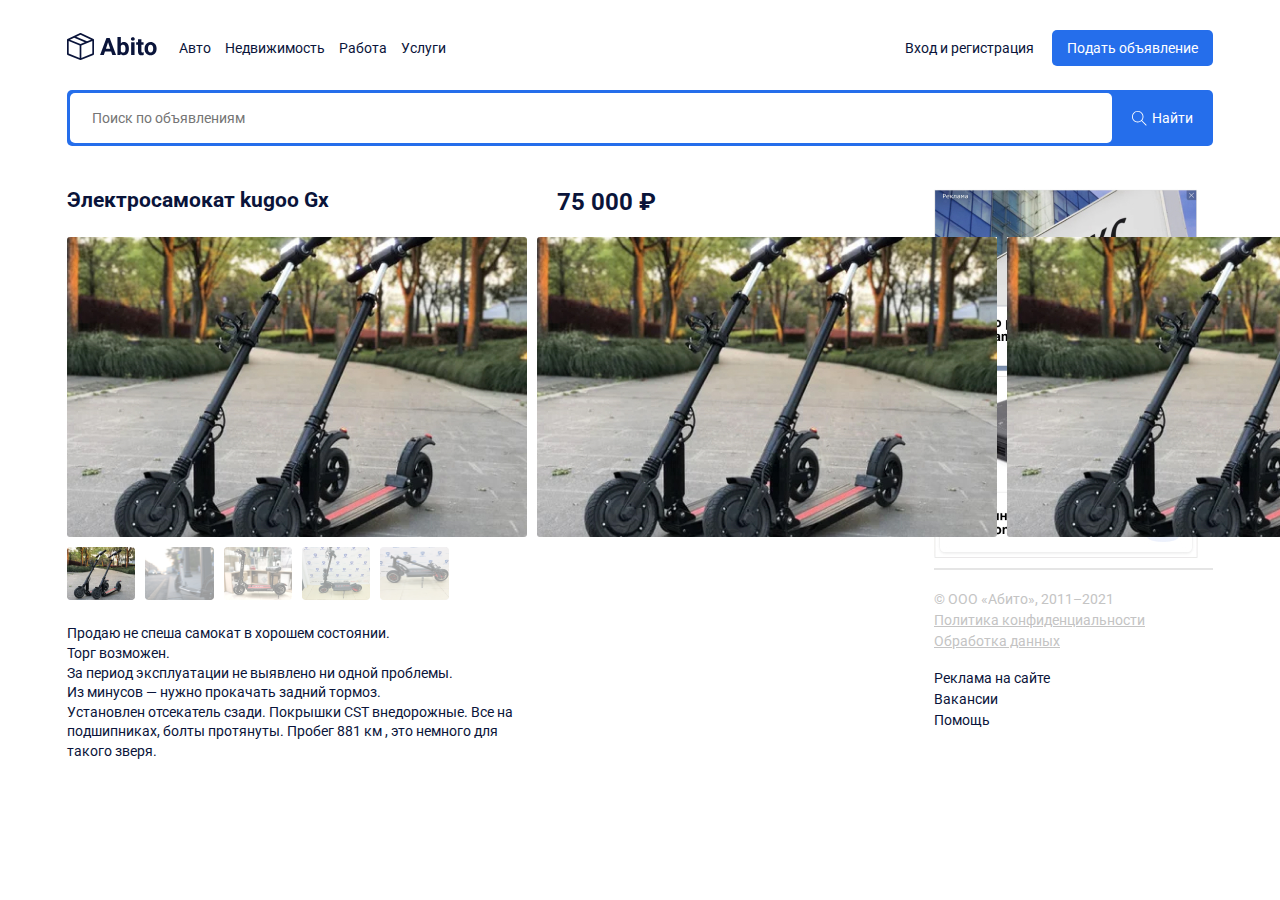
==== single.html @ 912ce223 "Верстка страницы объявления" ====
<!DOCTYPE html>
<html lang="en">
  <head>
    <meta charset="UTF-8" />
    <meta http-equiv="X-UA-Compatible" content="IE=edge" />
    <meta name="viewport" content="width=device-width, initial-scale=1.0" />
    <title>Страница объявления</title>
    <link rel="preconnect" href="https://fonts.googleapis.com" />
    <link rel="preconnect" href="https://fonts.gstatic.com" crossorigin />
    <link
      href="https://fonts.googleapis.com/css2?family=Roboto:wght@400;700&display=swap"
      rel="stylesheet"
    />
    <link rel="stylesheet" href="css/normalize.css" />
    <link
      rel="stylesheet"
      href="https://unpkg.com/swiper/swiper-bundle.min.css"
    />
    <link rel="stylesheet" href="css/style.css" />
    <script defer src="https://unpkg.com/swiper/swiper-bundle.min.js"></script>
    <script defer src="js/main.js"></script>
  </head>

  <body>
    <header class="header container">
      <div class="navbar">
        <a href="/Abito/index.html" class="logo">
          <img src="img/logo.svg" alt="logo Abito" class="logo-image" />
        </a>

        <nav class="navbar-menu">
          <ul class="menu">
            <li class="menu-item">
              <a href="#" class="menu-link">Авто</a>
            </li>
            <li class="menu-item">
              <a href="#" class="menu-link">Недвижимость</a>
            </li>
            <li class="menu-item">
              <a href="#" class="menu-link">Работа</a>
            </li>
            <li class="menu-item">
              <a href="#" class="menu-link">Услуги</a>
            </li>
          </ul>
        </nav>

        <div class="button-group">
          <a href="#" class="button button-link">Вход и регистрация</a>
          <a href="#" class="button button-primary">Подать объявление</a>
        </div>
        <!-- button-grop -->
      </div>
      <!-- navbar -->
      <div class="search-panel">
        <input
          type="search"
          class="search-input"
          placeholder="Поиск по объявлениям"
        />
        <button class="search-button">
          <svg
            class="search-item"
            width="15"
            height="15"
            viewBox="0 0 15 15"
            fill="none"
            xmlns="http://www.w3.org/2000/svg"
          >
            <g clip-path="url(#clip0)">
              <path
                d="M14.6506 14.0012L10.0862 9.43675C10.9465 8.43352 11.4706 7.13293 11.4706 5.71058C11.4706 2.54822 8.89765 -0.0247192 5.7353 -0.0247192C4.20353 -0.0247192 2.76265 0.571751 1.67824 1.6544C0.595589 2.73793 -0.000881376 4.17881 9.77541e-07 5.71058C9.77541e-07 8.87293 2.57294 11.4459 5.7353 11.4459C7.15765 11.4459 8.45912 10.9218 9.46235 10.0615L14.0268 14.6259L14.6506 14.0012ZM5.7353 10.5635C3.06 10.5635 0.882354 8.38675 0.882354 5.71058C0.881472 4.41352 1.38618 3.19499 2.30294 2.2791C3.21882 1.36234 4.43824 0.857634 5.7353 0.857634C8.41059 0.857634 10.5882 3.0344 10.5882 5.71058C10.5882 8.38587 8.41059 10.5635 5.7353 10.5635Z"
                fill="white"
              />
            </g>
            <defs>
              <clipPath id="clip0">
                <rect width="15" height="15" fill="white" />
              </clipPath>
            </defs>
          </svg>

          <span class="search-button-text">Найти</span>
        </button>
      </div>
    </header>

    <div class="page-content container">
      <main class="main main-single">
        <div class="content">
          <h2 class="page-title">Электросамокат kugoo Gx</h2>
          <!-- Слайдер с фотографиями -->
          <div
            style="
              --swiper-navigation-color: #fff;
              --swiper-pagination-color: #fff;
            "
            class="swiper-container mySwiper2"
          >
            <div class="swiper-wrapper">
              <div class="swiper-slide">
                <img src="img/slide-image-01.jpg" />
              </div>
              <div class="swiper-slide">
                <img src="img/slide-image-01.jpg" />
              </div>
              <div class="swiper-slide">
                <img src="img/slide-image-01.jpg" />
              </div>
              <div class="swiper-slide">
                <img src="img/slide-image-01.jpg" />
              </div>
              <div class="swiper-slide">
                <img src="img/slide-image-01.jpg" />
              </div>
            </div>
          </div>
          <div thumbsSlider="" class="swiper-container mySwiper">
            <div class="swiper-wrapper">
              <div class="swiper-slide">
                <img src="img/slide-image-1.jpg" />
              </div>
              <div class="swiper-slide">
                <img src="img/slide-image-2.jpg" />
              </div>
              <div class="swiper-slide">
                <img src="img/slide-image-3.jpg" />
              </div>
              <div class="swiper-slide">
                <img src="img/slide-image-4.jpg" />
              </div>
              <div class="swiper-slide">
                <img src="img/slide-image-5.jpg" />
              </div>
            </div>
          </div>
          <!-- Слайдер с фотографиями -->

          <div class="content-text">
            <p>
              Продаю не спеша самокат в хорошем состоянии.<br />
              Торг возможен.<br />
              За период эксплуатации не выявлено ни одной проблемы. <br />Из
              минусов — нужно прокачать задний тормоз. <br />Установлен
              отсекатель сзади. Покрышки CST внедорожные. Все на подшипниках,
              болты протянуты. Пробег 881 км , это немного для такого зверя.
            </p>
          </div>
        </div>
        <!-- /.content -->
        <div class="author">
          <strong class="single-price">75 000 ₽</strong>
          <div class="author-wrapper">
            <div class="author-info">
              <span class="author-name"> Михаил Воробьев </span>
              <div class="rating">
                <svg
                  width="10"
                  height="10"
                  viewBox="0 0 10 10"
                  fill="none"
                  xmlns="http://www.w3.org/2000/svg"
                >
                  <path
                    d="M9.97393 3.83595C9.90847 3.63346 9.72887 3.48965 9.51639 3.4705L6.63011 3.20842L5.4888 0.537072C5.40465 0.341297 5.21299 0.214569 5.00005 0.214569C4.78711 0.214569 4.59545 0.341297 4.5113 0.53753L3.36999 3.20842L0.483257 3.4705C0.271154 3.4901 0.0920116 3.63346 0.0261682 3.83595C-0.0396751 4.03844 0.0211327 4.26054 0.181583 4.40054L2.36326 6.31389L1.71994 9.14775C1.67286 9.35612 1.75374 9.5715 1.92662 9.69647C2.01955 9.76361 2.12827 9.79779 2.23791 9.79779C2.33244 9.79779 2.42621 9.77231 2.51036 9.72195L5.00005 8.23396L7.48882 9.72195C7.67094 9.83152 7.90052 9.82152 8.07302 9.69647C8.24598 9.57112 8.32678 9.35566 8.27971 9.14775L7.63638 6.31389L9.81806 4.40093C9.97851 4.26054 10.0398 4.03882 9.97393 3.83595Z"
                    fill="#FFC107"
                  />
                </svg>
                <svg
                  width="10"
                  height="10"
                  viewBox="0 0 10 10"
                  fill="none"
                  xmlns="http://www.w3.org/2000/svg"
                >
                  <path
                    d="M9.97393 3.83595C9.90847 3.63346 9.72887 3.48965 9.51639 3.4705L6.63011 3.20842L5.4888 0.537072C5.40465 0.341297 5.21299 0.214569 5.00005 0.214569C4.78711 0.214569 4.59545 0.341297 4.5113 0.53753L3.36999 3.20842L0.483257 3.4705C0.271154 3.4901 0.0920116 3.63346 0.0261682 3.83595C-0.0396751 4.03844 0.0211327 4.26054 0.181583 4.40054L2.36326 6.31389L1.71994 9.14775C1.67286 9.35612 1.75374 9.5715 1.92662 9.69647C2.01955 9.76361 2.12827 9.79779 2.23791 9.79779C2.33244 9.79779 2.42621 9.77231 2.51036 9.72195L5.00005 8.23396L7.48882 9.72195C7.67094 9.83152 7.90052 9.82152 8.07302 9.69647C8.24598 9.57112 8.32678 9.35566 8.27971 9.14775L7.63638 6.31389L9.81806 4.40093C9.97851 4.26054 10.0398 4.03882 9.97393 3.83595Z"
                    fill="#FFC107"
                  />
                </svg>
                <svg
                  width="10"
                  height="10"
                  viewBox="0 0 10 10"
                  fill="none"
                  xmlns="http://www.w3.org/2000/svg"
                >
                  <path
                    d="M9.97393 3.83595C9.90847 3.63346 9.72887 3.48965 9.51639 3.4705L6.63011 3.20842L5.4888 0.537072C5.40465 0.341297 5.21299 0.214569 5.00005 0.214569C4.78711 0.214569 4.59545 0.341297 4.5113 0.53753L3.36999 3.20842L0.483257 3.4705C0.271154 3.4901 0.0920116 3.63346 0.0261682 3.83595C-0.0396751 4.03844 0.0211327 4.26054 0.181583 4.40054L2.36326 6.31389L1.71994 9.14775C1.67286 9.35612 1.75374 9.5715 1.92662 9.69647C2.01955 9.76361 2.12827 9.79779 2.23791 9.79779C2.33244 9.79779 2.42621 9.77231 2.51036 9.72195L5.00005 8.23396L7.48882 9.72195C7.67094 9.83152 7.90052 9.82152 8.07302 9.69647C8.24598 9.57112 8.32678 9.35566 8.27971 9.14775L7.63638 6.31389L9.81806 4.40093C9.97851 4.26054 10.0398 4.03882 9.97393 3.83595Z"
                    fill="#FFC107"
                  />
                </svg>
                <svg
                  width="10"
                  height="10"
                  viewBox="0 0 10 10"
                  fill="none"
                  xmlns="http://www.w3.org/2000/svg"
                >
                  <path
                    d="M9.97393 3.83595C9.90847 3.63346 9.72887 3.48965 9.51639 3.4705L6.63011 3.20842L5.4888 0.537072C5.40465 0.341297 5.21299 0.214569 5.00005 0.214569C4.78711 0.214569 4.59545 0.341297 4.5113 0.53753L3.36999 3.20842L0.483257 3.4705C0.271154 3.4901 0.0920116 3.63346 0.0261682 3.83595C-0.0396751 4.03844 0.0211327 4.26054 0.181583 4.40054L2.36326 6.31389L1.71994 9.14775C1.67286 9.35612 1.75374 9.5715 1.92662 9.69647C2.01955 9.76361 2.12827 9.79779 2.23791 9.79779C2.33244 9.79779 2.42621 9.77231 2.51036 9.72195L5.00005 8.23396L7.48882 9.72195C7.67094 9.83152 7.90052 9.82152 8.07302 9.69647C8.24598 9.57112 8.32678 9.35566 8.27971 9.14775L7.63638 6.31389L9.81806 4.40093C9.97851 4.26054 10.0398 4.03882 9.97393 3.83595Z"
                    fill="#FFC107"
                  />
                </svg>
                <svg
                  width="10"
                  height="10"
                  viewBox="0 0 10 10"
                  fill="none"
                  xmlns="http://www.w3.org/2000/svg"
                >
                  <path
                    d="M9.97393 3.83595C9.90847 3.63346 9.72887 3.48965 9.51639 3.4705L6.63011 3.20842L5.4888 0.537072C5.40465 0.341297 5.21299 0.214569 5.00005 0.214569C4.78711 0.214569 4.59545 0.341297 4.5113 0.53753L3.36999 3.20842L0.483257 3.4705C0.271154 3.4901 0.0920116 3.63346 0.0261682 3.83595C-0.0396751 4.03844 0.0211327 4.26054 0.181583 4.40054L2.36326 6.31389L1.71994 9.14775C1.67286 9.35612 1.75374 9.5715 1.92662 9.69647C2.01955 9.76361 2.12827 9.79779 2.23791 9.79779C2.33244 9.79779 2.42621 9.77231 2.51036 9.72195L5.00005 8.23396L7.48882 9.72195C7.67094 9.83152 7.90052 9.82152 8.07302 9.69647C8.24598 9.57112 8.32678 9.35566 8.27971 9.14775L7.63638 6.31389L9.81806 4.40093C9.97851 4.26054 10.0398 4.03882 9.97393 3.83595Z"
                    fill="#FFC107"
                  />
                </svg>

                <span class="rating-counter">5 отзывов</span>
              </div>
              <span class="author-status"> Частное лицо </span>
            </div>
            <!-- /.author-info -->
            <img src="img/avatar.jpg" alt="avatar" class="author-avatar" />
          </div>
          <!-- /.author-wrapper -->

          <div class="button-group">
            <button class="button button-block button-primary">
              Показать телефон
            </button>
            <button class="button button-block button-success">
              Написать сообщение
            </button>
          </div>
          <!-- /.button-groupe -->
        </div>
        <!-- /.author -->
      </main>
      <aside class="sidebar">
        <a href="#" class="">
          <img src="img/banner-1.jpg" alt="" />
        </a>
        <a href="#" class="">
          <img src="img/banner-2.jpg" alt="" />
        </a>
        <hr color="#E5E5E5" />
        <footer class="footer">
          <p class="footer-text">© ООО «Абито», 2011–2021</p>
          <ul class="footer-menu">
            <li class="footer-menu-item">
              <a href="#" class="footer-text">Политика конфиденциальности</a>
            </li>
            <li class="footer-menu-item">
              <a href="#" class="footer-text">Обработка данных</a>
            </li>
          </ul>

          <ul class="footer-menu">
            <li class="footer-menu-item">
              <a href="#" class="footer-link">Реклама на сайте</a>
            </li>
            <li class="footer-menu-item">
              <a href="#" class="footer-link">Вакансии</a>
            </li>
            <li class="footer-menu-item">
              <a href="#" class="footer-link">Помощь</a>
            </li>
          </ul>
        </footer>
      </aside>
    </div>
    <!-- /.page-content -->
  </body>
</html>
---- css/style.css ----
body {
  font-family: "Roboto", sans-serif;
  font-size: 14px;
  color: #0a143a;
}

.container {
  max-width: 1146px;
  margin: auto; /* выравнивание по середине */
}
.header {
  padding-top: 30px;
  padding-bottom: 30px;
  margin-bottom: 12px;
}

.navbar {
  display: flex;
  align-items: center;
  justify-content: space-between;
  margin-bottom: 24px;
}

.navbar-menu {
  margin-right: auto;
}

.menu {
  list-style: none;
  margin: 0;
  padding-left: 22px; /* внутренний отступ слева */
  padding-right: 22px;
  display: flex;
}

.menu-item:not(:last-child) {
  margin-right: 14px;
}

.menu-link {
  text-decoration: none;
  color: inherit;
}

.button {
  text-decoration: none;
  display: inline-block;
  padding: 10px 15px; /* сверху и снизу 10 px, а по краям 15px */
  cursor: pointer;
}

.button-link {
  color: inherit;
}

.button-primary {
  background-color: #256eeb;
  border-radius: 5px;
  color: #ffffff;
}

.search-panel {
  height: 50px;
  background: #256eeb;
  border-radius: 5px;
  display: flex;
  padding: 3px;
}

.search-input {
  flex-grow: 1; /*  растягивается на все свободное место */
  background: #ffffff;
  border-radius: 5px;
  border: none;
  padding-left: 22px;
  padding-right: 22px;
}

.search-button {
  background: #256eeb;
  border: none;
  color: #ffffff;
  padding-left: 20px;
  padding-right: 17px;
  display: flex;
  align-items: center;
}

.search-button-text {
  margin-left: 5px;
  cursor: pointer;
}

.page-content {
  display: grid;
  grid-template-columns: 9fr 3fr;
  grid-column-gap: 30px;
}

.card-image {
  border-radius: 10px;
  width: 264px;
  height: 178px;
  object-fit: cover;
}

.cards {
  display: flex;
  flex-wrap: wrap;
}

.card {
  margin-bottom: 20px;
}

.card:not(:nth-child(3n)) {
  margin-right: 20px;
}
.card-title {
  font-size: 16px;
  line-height: 19px;
  color: #256eeb;
  margin-top: 12px;
  margin-bottom: 5px;
}

.card-header {
  display: flex;
  justify-content: space-between;
  align-items: center;
  max-width: 264px;
}

.like {
  background-color: #ffffff;
  border: none;
  cursor: pointer;
  margin-left: 15px;
}

.icon-like {
  fill: red;
}

.icon-like:hover {
  fill: blue;
}
.card-link {
  text-decoration: none;
}
.card-price {
  font-size: 16px;
  line-height: 19px;
  margin-bottom: 10px;
  display: block;
}
.card-text {
  font-size: 14px;
  line-height: 16px;
  color: #c4c4c4;
  margin-bottom: 4px;
  margin-top: 0;
}

.sidebar .page-title {
  font-size: 18px;
  line-height: 21px;
  color: #0a143a;
}

.service {
  margin-bottom: 25px;
}

.service-title {
  margin-bottom: 5px;
  margin-top: 7px;
  font-weight: bold;
  font-size: 14px;
  line-height: 16px;
  color: #0a143a;
}

.service-text {
  font-size: 14px;
  line-height: 16px;
  max-width: 217px;
  color: #0a143a;
}

.footer-text {
  display: inline-block;
  font-size: 14px;
  line-height: 16px;
  color: #c4c4c4;
  margin-bottom: 5px;
}

.footer-menu {
  margin: 0;
  padding: 0;
  list-style: none;
  margin-bottom: 16px;
}

.footer-link {
  display: inline-block;
  color: inherit;
  text-decoration: none;
  margin-bottom: 5px;
}

.main-single {
  display: flex;
  align-items: flex-start;
}
.content {
  max-width: 460px;
  margin-right: 30px;
}

.swiper-container {
  width: 100%;
  height: 100%;
}

.swiper-slide {
  text-align: center;
  font-size: 18px;
  background: #fff;

  /* Center slide text vertically */
  display: -webkit-box;
  display: -ms-flexbox;
  display: -webkit-flex;
  display: flex;
  -webkit-box-pack: center;
  -ms-flex-pack: center;
  -webkit-justify-content: center;
  justify-content: center;
  -webkit-box-align: center;
  -ms-flex-align: center;
  -webkit-align-items: center;
  align-items: center;
}

.swiper-slide img {
  display: block;
  width: 100%;
  height: 100%;
  object-fit: cover;
}

.swiper-container {
  width: 100%;
  height: 300px;
  margin-left: auto;
  margin-right: auto;
}

.swiper-slide {
  background-size: cover;
  background-position: center;
}

.mySwiper2 {
  width: 100%;
  border-radius: 10px;
}

.mySwiper {
  height: 20%;
  box-sizing: border-box;
  padding: 10px 0;
}

.mySwiper .swiper-slide {
  width: 25%;
  height: 100%;
  opacity: 0.4;
  border-radius: 10px;
}

.mySwiper .swiper-slide-thumb-active {
  opacity: 1;
}

.swiper-slide img {
  display: block;
  width: 100%;
  height: 100%;
  object-fit: cover;
  border-radius: 3px;
}

.content-text {
  font-size: 14px;
  line-height: 140%;
}

.single-price {
  display: block;
  font-size: 24px;
  line-height: 28px;
  margin-bottom: 25px;
  margin-top: 0;
}

.page-title {
  margin-bottom: 25px;
  margin-top: 0;
}
.author {
  min-width: 264px;
}
.author-wrapper {
  display: flex;
  align-items: center;
  justify-content: space-between;
  margin-bottom: 30px;
  margin-top: 25px;
}

.author-avatar {
  width: 50px;
  height: 50px;
  border-radius: 50%;
  object-fit: cover;
}

.author-name {
  font-weight: bold;
  font-size: 14px;
  line-height: 16px;
  display: block;
  margin-bottom: 4px;
}

.rating {
  margin-bottom: 5px;
}

.rating-counter {
  opacity: 0.5;
  margin-left: 10px;
}

.author-status {
  font-size: 12px;
  line-height: 14px;
}

.button-block {
  display: block;
  width: 100%;
  height: 54px;
  margin-bottom: 14px;
  border: none;
}

.button-success {
  background: #14b4be;
  color: #ffffff;
  border-radius: 5px;
}
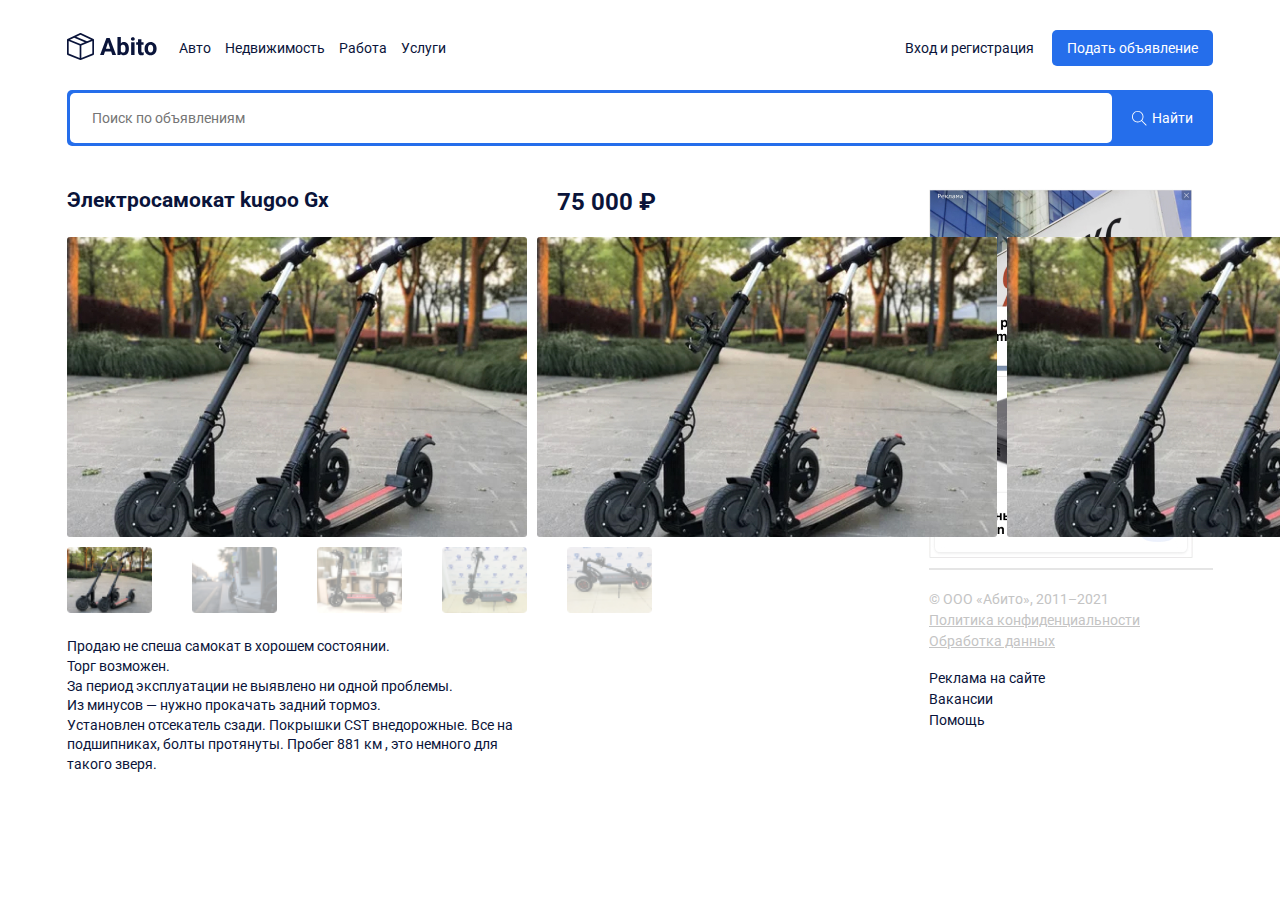
==== commit c288d386: "Адаптивная верстка" ====
--- a/single.html
+++ b/single.html
@@ -28,28 +28,77 @@
           <img src="img/logo.svg" alt="logo Abito" class="logo-image" />
         </a>
 
-        <nav class="navbar-menu">
-          <ul class="menu">
-            <li class="menu-item">
-              <a href="#" class="menu-link">Авто</a>
-            </li>
-            <li class="menu-item">
-              <a href="#" class="menu-link">Недвижимость</a>
-            </li>
-            <li class="menu-item">
-              <a href="#" class="menu-link">Работа</a>
-            </li>
-            <li class="menu-item">
-              <a href="#" class="menu-link">Услуги</a>
-            </li>
-          </ul>
-        </nav>
-
-        <div class="button-group">
-          <a href="#" class="button button-link">Вход и регистрация</a>
-          <a href="#" class="button button-primary">Подать объявление</a>
+        <div class="navbar-panel">
+          <button class="close-menu">
+            <svg
+              width="23"
+              height="24"
+              viewBox="0 0 23 24"
+              fill="none"
+              xmlns="http://www.w3.org/2000/svg"
+            >
+              <line
+                x1="0.646447"
+                y1="22.6464"
+                x2="22.6464"
+                y2="0.646448"
+                stroke="black"
+              />
+              <line
+                x1="22.6464"
+                y1="23.3536"
+                x2="0.646446"
+                y2="1.35355"
+                stroke="black"
+              />
+            </svg>
+          </button>
+
+          <nav class="navbar-menu">
+            <ul class="menu">
+              <li class="menu-item">
+                <a href="#" class="menu-link">Авто</a>
+              </li>
+              <li class="menu-item">
+                <a href="#" class="menu-link">Недвижимость</a>
+              </li>
+              <li class="menu-item">
+                <a href="#" class="menu-link">Работа</a>
+              </li>
+              <li class="menu-item">
+                <a href="#" class="menu-link">Услуги</a>
+              </li>
+            </ul>
+          </nav>
+
+          <div class="button-group">
+            <a href="#" class="button button-link">Вход и регистрация</a>
+            <a href="#" class="button button-primary">Подать объявление</a>
+          </div>
         </div>
-        <!-- button-grop -->
+        <!-- button-group -->
+        <button class="menu-button">
+          <svg
+            width="30"
+            height="30"
+            viewBox="0 0 30 30"
+            fill="none"
+            xmlns="http://www.w3.org/2000/svg"
+          >
+            <path
+              d="M0.937476 9.37501H29.0624C29.58 9.37501 29.9999 8.95498 29.9999 8.43754C29.9999 7.92002 29.5799 7.50006 29.0624 7.50006H0.937476C0.419955 7.50006 0 7.92009 0 8.43754C0 8.95498 0.420033 9.37501 0.937476 9.37501Z"
+              fill="black"
+            />
+            <path
+              d="M29.0624 14.0626H0.937476C0.419955 14.0626 0 14.4826 0 15C0 15.5175 0.420033 15.9375 0.937476 15.9375H29.0624C29.58 15.9375 29.9999 15.5175 29.9999 15C29.9999 14.4826 29.58 14.0626 29.0624 14.0626Z"
+              fill="black"
+            />
+            <path
+              d="M29.0625 20.625H10.3125C9.79495 20.625 9.375 21.0451 9.375 21.5625C9.375 22.08 9.79503 22.5 10.3125 22.5H29.0625C29.58 22.5 29.9999 22.0799 29.9999 21.5625C30 21.045 29.58 20.625 29.0625 20.625Z"
+              fill="black"
+            />
+          </svg>
+        </button>
       </div>
       <!-- navbar -->
       <div class="search-panel">
@@ -85,9 +134,9 @@
       </div>
     </header>
 
-    <div class="page-content container">
+    <div class="page-content container page-content-single">
       <main class="main main-single">
-        <div class="content">
+        <div class="content block__element_2">
           <h2 class="page-title">Электросамокат kugoo Gx</h2>
           <!-- Слайдер с фотографиями -->
           <div
@@ -148,83 +197,85 @@
           </div>
         </div>
         <!-- /.content -->
-        <div class="author">
-          <strong class="single-price">75 000 ₽</strong>
-          <div class="author-wrapper">
-            <div class="author-info">
-              <span class="author-name"> Михаил Воробьев </span>
-              <div class="rating">
-                <svg
-                  width="10"
-                  height="10"
-                  viewBox="0 0 10 10"
-                  fill="none"
-                  xmlns="http://www.w3.org/2000/svg"
-                >
-                  <path
-                    d="M9.97393 3.83595C9.90847 3.63346 9.72887 3.48965 9.51639 3.4705L6.63011 3.20842L5.4888 0.537072C5.40465 0.341297 5.21299 0.214569 5.00005 0.214569C4.78711 0.214569 4.59545 0.341297 4.5113 0.53753L3.36999 3.20842L0.483257 3.4705C0.271154 3.4901 0.0920116 3.63346 0.0261682 3.83595C-0.0396751 4.03844 0.0211327 4.26054 0.181583 4.40054L2.36326 6.31389L1.71994 9.14775C1.67286 9.35612 1.75374 9.5715 1.92662 9.69647C2.01955 9.76361 2.12827 9.79779 2.23791 9.79779C2.33244 9.79779 2.42621 9.77231 2.51036 9.72195L5.00005 8.23396L7.48882 9.72195C7.67094 9.83152 7.90052 9.82152 8.07302 9.69647C8.24598 9.57112 8.32678 9.35566 8.27971 9.14775L7.63638 6.31389L9.81806 4.40093C9.97851 4.26054 10.0398 4.03882 9.97393 3.83595Z"
-                    fill="#FFC107"
-                  />
-                </svg>
-                <svg
-                  width="10"
-                  height="10"
-                  viewBox="0 0 10 10"
-                  fill="none"
-                  xmlns="http://www.w3.org/2000/svg"
-                >
-                  <path
-                    d="M9.97393 3.83595C9.90847 3.63346 9.72887 3.48965 9.51639 3.4705L6.63011 3.20842L5.4888 0.537072C5.40465 0.341297 5.21299 0.214569 5.00005 0.214569C4.78711 0.214569 4.59545 0.341297 4.5113 0.53753L3.36999 3.20842L0.483257 3.4705C0.271154 3.4901 0.0920116 3.63346 0.0261682 3.83595C-0.0396751 4.03844 0.0211327 4.26054 0.181583 4.40054L2.36326 6.31389L1.71994 9.14775C1.67286 9.35612 1.75374 9.5715 1.92662 9.69647C2.01955 9.76361 2.12827 9.79779 2.23791 9.79779C2.33244 9.79779 2.42621 9.77231 2.51036 9.72195L5.00005 8.23396L7.48882 9.72195C7.67094 9.83152 7.90052 9.82152 8.07302 9.69647C8.24598 9.57112 8.32678 9.35566 8.27971 9.14775L7.63638 6.31389L9.81806 4.40093C9.97851 4.26054 10.0398 4.03882 9.97393 3.83595Z"
-                    fill="#FFC107"
-                  />
-                </svg>
-                <svg
-                  width="10"
-                  height="10"
-                  viewBox="0 0 10 10"
-                  fill="none"
-                  xmlns="http://www.w3.org/2000/svg"
-                >
-                  <path
-                    d="M9.97393 3.83595C9.90847 3.63346 9.72887 3.48965 9.51639 3.4705L6.63011 3.20842L5.4888 0.537072C5.40465 0.341297 5.21299 0.214569 5.00005 0.214569C4.78711 0.214569 4.59545 0.341297 4.5113 0.53753L3.36999 3.20842L0.483257 3.4705C0.271154 3.4901 0.0920116 3.63346 0.0261682 3.83595C-0.0396751 4.03844 0.0211327 4.26054 0.181583 4.40054L2.36326 6.31389L1.71994 9.14775C1.67286 9.35612 1.75374 9.5715 1.92662 9.69647C2.01955 9.76361 2.12827 9.79779 2.23791 9.79779C2.33244 9.79779 2.42621 9.77231 2.51036 9.72195L5.00005 8.23396L7.48882 9.72195C7.67094 9.83152 7.90052 9.82152 8.07302 9.69647C8.24598 9.57112 8.32678 9.35566 8.27971 9.14775L7.63638 6.31389L9.81806 4.40093C9.97851 4.26054 10.0398 4.03882 9.97393 3.83595Z"
-                    fill="#FFC107"
-                  />
-                </svg>
-                <svg
-                  width="10"
-                  height="10"
-                  viewBox="0 0 10 10"
-                  fill="none"
-                  xmlns="http://www.w3.org/2000/svg"
-                >
-                  <path
-                    d="M9.97393 3.83595C9.90847 3.63346 9.72887 3.48965 9.51639 3.4705L6.63011 3.20842L5.4888 0.537072C5.40465 0.341297 5.21299 0.214569 5.00005 0.214569C4.78711 0.214569 4.59545 0.341297 4.5113 0.53753L3.36999 3.20842L0.483257 3.4705C0.271154 3.4901 0.0920116 3.63346 0.0261682 3.83595C-0.0396751 4.03844 0.0211327 4.26054 0.181583 4.40054L2.36326 6.31389L1.71994 9.14775C1.67286 9.35612 1.75374 9.5715 1.92662 9.69647C2.01955 9.76361 2.12827 9.79779 2.23791 9.79779C2.33244 9.79779 2.42621 9.77231 2.51036 9.72195L5.00005 8.23396L7.48882 9.72195C7.67094 9.83152 7.90052 9.82152 8.07302 9.69647C8.24598 9.57112 8.32678 9.35566 8.27971 9.14775L7.63638 6.31389L9.81806 4.40093C9.97851 4.26054 10.0398 4.03882 9.97393 3.83595Z"
-                    fill="#FFC107"
-                  />
-                </svg>
-                <svg
-                  width="10"
-                  height="10"
-                  viewBox="0 0 10 10"
-                  fill="none"
-                  xmlns="http://www.w3.org/2000/svg"
-                >
-                  <path
-                    d="M9.97393 3.83595C9.90847 3.63346 9.72887 3.48965 9.51639 3.4705L6.63011 3.20842L5.4888 0.537072C5.40465 0.341297 5.21299 0.214569 5.00005 0.214569C4.78711 0.214569 4.59545 0.341297 4.5113 0.53753L3.36999 3.20842L0.483257 3.4705C0.271154 3.4901 0.0920116 3.63346 0.0261682 3.83595C-0.0396751 4.03844 0.0211327 4.26054 0.181583 4.40054L2.36326 6.31389L1.71994 9.14775C1.67286 9.35612 1.75374 9.5715 1.92662 9.69647C2.01955 9.76361 2.12827 9.79779 2.23791 9.79779C2.33244 9.79779 2.42621 9.77231 2.51036 9.72195L5.00005 8.23396L7.48882 9.72195C7.67094 9.83152 7.90052 9.82152 8.07302 9.69647C8.24598 9.57112 8.32678 9.35566 8.27971 9.14775L7.63638 6.31389L9.81806 4.40093C9.97851 4.26054 10.0398 4.03882 9.97393 3.83595Z"
-                    fill="#FFC107"
-                  />
-                </svg>
-
-                <span class="rating-counter">5 отзывов</span>
-              </div>
-              <span class="author-status"> Частное лицо </span>
+        <div class="author block__element_1">
+          <div class="author-price-wrapper">
+            <strong class="single-price">75 000 ₽</strong>
+            <div class="author-wrapper">
+              <div class="author-info">
+                <span class="author-name"> Михаил Воробьев </span>
+                <div class="rating">
+                  <svg
+                    width="10"
+                    height="10"
+                    viewBox="0 0 10 10"
+                    fill="none"
+                    xmlns="http://www.w3.org/2000/svg"
+                  >
+                    <path
+                      d="M9.97393 3.83595C9.90847 3.63346 9.72887 3.48965 9.51639 3.4705L6.63011 3.20842L5.4888 0.537072C5.40465 0.341297 5.21299 0.214569 5.00005 0.214569C4.78711 0.214569 4.59545 0.341297 4.5113 0.53753L3.36999 3.20842L0.483257 3.4705C0.271154 3.4901 0.0920116 3.63346 0.0261682 3.83595C-0.0396751 4.03844 0.0211327 4.26054 0.181583 4.40054L2.36326 6.31389L1.71994 9.14775C1.67286 9.35612 1.75374 9.5715 1.92662 9.69647C2.01955 9.76361 2.12827 9.79779 2.23791 9.79779C2.33244 9.79779 2.42621 9.77231 2.51036 9.72195L5.00005 8.23396L7.48882 9.72195C7.67094 9.83152 7.90052 9.82152 8.07302 9.69647C8.24598 9.57112 8.32678 9.35566 8.27971 9.14775L7.63638 6.31389L9.81806 4.40093C9.97851 4.26054 10.0398 4.03882 9.97393 3.83595Z"
+                      fill="#FFC107"
+                    />
+                  </svg>
+                  <svg
+                    width="10"
+                    height="10"
+                    viewBox="0 0 10 10"
+                    fill="none"
+                    xmlns="http://www.w3.org/2000/svg"
+                  >
+                    <path
+                      d="M9.97393 3.83595C9.90847 3.63346 9.72887 3.48965 9.51639 3.4705L6.63011 3.20842L5.4888 0.537072C5.40465 0.341297 5.21299 0.214569 5.00005 0.214569C4.78711 0.214569 4.59545 0.341297 4.5113 0.53753L3.36999 3.20842L0.483257 3.4705C0.271154 3.4901 0.0920116 3.63346 0.0261682 3.83595C-0.0396751 4.03844 0.0211327 4.26054 0.181583 4.40054L2.36326 6.31389L1.71994 9.14775C1.67286 9.35612 1.75374 9.5715 1.92662 9.69647C2.01955 9.76361 2.12827 9.79779 2.23791 9.79779C2.33244 9.79779 2.42621 9.77231 2.51036 9.72195L5.00005 8.23396L7.48882 9.72195C7.67094 9.83152 7.90052 9.82152 8.07302 9.69647C8.24598 9.57112 8.32678 9.35566 8.27971 9.14775L7.63638 6.31389L9.81806 4.40093C9.97851 4.26054 10.0398 4.03882 9.97393 3.83595Z"
+                      fill="#FFC107"
+                    />
+                  </svg>
+                  <svg
+                    width="10"
+                    height="10"
+                    viewBox="0 0 10 10"
+                    fill="none"
+                    xmlns="http://www.w3.org/2000/svg"
+                  >
+                    <path
+                      d="M9.97393 3.83595C9.90847 3.63346 9.72887 3.48965 9.51639 3.4705L6.63011 3.20842L5.4888 0.537072C5.40465 0.341297 5.21299 0.214569 5.00005 0.214569C4.78711 0.214569 4.59545 0.341297 4.5113 0.53753L3.36999 3.20842L0.483257 3.4705C0.271154 3.4901 0.0920116 3.63346 0.0261682 3.83595C-0.0396751 4.03844 0.0211327 4.26054 0.181583 4.40054L2.36326 6.31389L1.71994 9.14775C1.67286 9.35612 1.75374 9.5715 1.92662 9.69647C2.01955 9.76361 2.12827 9.79779 2.23791 9.79779C2.33244 9.79779 2.42621 9.77231 2.51036 9.72195L5.00005 8.23396L7.48882 9.72195C7.67094 9.83152 7.90052 9.82152 8.07302 9.69647C8.24598 9.57112 8.32678 9.35566 8.27971 9.14775L7.63638 6.31389L9.81806 4.40093C9.97851 4.26054 10.0398 4.03882 9.97393 3.83595Z"
+                      fill="#FFC107"
+                    />
+                  </svg>
+                  <svg
+                    width="10"
+                    height="10"
+                    viewBox="0 0 10 10"
+                    fill="none"
+                    xmlns="http://www.w3.org/2000/svg"
+                  >
+                    <path
+                      d="M9.97393 3.83595C9.90847 3.63346 9.72887 3.48965 9.51639 3.4705L6.63011 3.20842L5.4888 0.537072C5.40465 0.341297 5.21299 0.214569 5.00005 0.214569C4.78711 0.214569 4.59545 0.341297 4.5113 0.53753L3.36999 3.20842L0.483257 3.4705C0.271154 3.4901 0.0920116 3.63346 0.0261682 3.83595C-0.0396751 4.03844 0.0211327 4.26054 0.181583 4.40054L2.36326 6.31389L1.71994 9.14775C1.67286 9.35612 1.75374 9.5715 1.92662 9.69647C2.01955 9.76361 2.12827 9.79779 2.23791 9.79779C2.33244 9.79779 2.42621 9.77231 2.51036 9.72195L5.00005 8.23396L7.48882 9.72195C7.67094 9.83152 7.90052 9.82152 8.07302 9.69647C8.24598 9.57112 8.32678 9.35566 8.27971 9.14775L7.63638 6.31389L9.81806 4.40093C9.97851 4.26054 10.0398 4.03882 9.97393 3.83595Z"
+                      fill="#FFC107"
+                    />
+                  </svg>
+                  <svg
+                    width="10"
+                    height="10"
+                    viewBox="0 0 10 10"
+                    fill="none"
+                    xmlns="http://www.w3.org/2000/svg"
+                  >
+                    <path
+                      d="M9.97393 3.83595C9.90847 3.63346 9.72887 3.48965 9.51639 3.4705L6.63011 3.20842L5.4888 0.537072C5.40465 0.341297 5.21299 0.214569 5.00005 0.214569C4.78711 0.214569 4.59545 0.341297 4.5113 0.53753L3.36999 3.20842L0.483257 3.4705C0.271154 3.4901 0.0920116 3.63346 0.0261682 3.83595C-0.0396751 4.03844 0.0211327 4.26054 0.181583 4.40054L2.36326 6.31389L1.71994 9.14775C1.67286 9.35612 1.75374 9.5715 1.92662 9.69647C2.01955 9.76361 2.12827 9.79779 2.23791 9.79779C2.33244 9.79779 2.42621 9.77231 2.51036 9.72195L5.00005 8.23396L7.48882 9.72195C7.67094 9.83152 7.90052 9.82152 8.07302 9.69647C8.24598 9.57112 8.32678 9.35566 8.27971 9.14775L7.63638 6.31389L9.81806 4.40093C9.97851 4.26054 10.0398 4.03882 9.97393 3.83595Z"
+                      fill="#FFC107"
+                    />
+                  </svg>
+
+                  <span class="rating-counter">5 отзывов</span>
+                </div>
+                <span class="author-status"> Частное лицо </span>
+              </div>
+              <!-- /.author-info -->
+              <img src="img/avatar.jpg" alt="avatar" class="author-avatar" />
             </div>
-            <!-- /.author-info -->
-            <img src="img/avatar.jpg" alt="avatar" class="author-avatar" />
-          </div>
-          <!-- /.author-wrapper -->
-
-          <div class="button-group">
+            <!-- /.author-wrapper -->
+          </div>
+
+          <div class="button-group-single">
             <button class="button button-block button-primary">
               Показать телефон
             </button>
@@ -236,15 +287,18 @@
         </div>
         <!-- /.author -->
       </main>
-      <aside class="sidebar">
-        <a href="#" class="">
-          <img src="img/banner-1.jpg" alt="" />
-        </a>
-        <a href="#" class="">
-          <img src="img/banner-2.jpg" alt="" />
-        </a>
-        <hr color="#E5E5E5" />
-        <footer class="footer">
+      <aside class="sidebar sidebar-single">
+        <div class="banner-single">
+          <a href="#" class="banner">
+            <img class="banner-img" src="img/banner-1.jpg" alt="" />
+          </a>
+          <a href="#" class="banner">
+            <img class="banner-img" src="img/banner-2.jpg" alt="" />
+          </a>
+          <hr color="#E5E5E5" />
+        </div>
+
+        <footer class="footer footer-single">
           <p class="footer-text">© ООО «Абито», 2011–2021</p>
           <ul class="footer-menu">
             <li class="footer-menu-item">
--- a/css/style.css
+++ b/css/style.css
@@ -25,6 +25,11 @@
   margin-right: auto;
 }
 
+.navbar-panel {
+  flex-grow: 1;
+  display: flex;
+  align-items: center;
+}
 .menu {
   list-style: none;
   margin: 0;
@@ -94,7 +99,7 @@
 .page-content {
   display: grid;
   grid-template-columns: 9fr 3fr;
-  grid-column-gap: 30px;
+  grid-column-gap: 10px;
 }
 
 .card-image {
@@ -111,11 +116,9 @@
 
 .card {
   margin-bottom: 20px;
-}
-
-.card:not(:nth-child(3n)) {
   margin-right: 20px;
 }
+
 .card-title {
   font-size: 16px;
   line-height: 19px;
@@ -128,7 +131,6 @@
   display: flex;
   justify-content: space-between;
   align-items: center;
-  max-width: 264px;
 }
 
 .like {
@@ -363,3 +365,284 @@
   color: #ffffff;
   border-radius: 5px;
 }
+
+.menu-button {
+  background-color: #fff;
+  border: none;
+  cursor: pointer;
+  display: none;
+}
+
+.close-menu {
+  display: none;
+}
+/* --------------------@media--------------------*/
+
+@media (max-width: 1200px) {
+  .container {
+    max-width: 960px;
+  }
+
+  .card {
+    width: 45%;
+  }
+
+  .card-image {
+    width: 100%;
+    height: 200px;
+  }
+
+  /* media for single-page  */
+
+  .main-single {
+    max-width: 700px;
+  }
+
+  .button-group-single {
+    width: 80%;
+  }
+
+  .author-wrapper {
+    max-width: 220px;
+  }
+
+  .banner-img {
+    width: 230px;
+    margin-left: 10px;
+  }
+}
+
+@media (max-width: 992px) {
+  .container {
+    max-width: 740px;
+  }
+
+  .card-image {
+    height: 150px;
+  }
+
+  /* media for single-page  */
+
+  .main-single {
+    display: flex;
+    flex-direction: column;
+    align-items: center;
+  }
+
+  .block__element_1 {
+    order: 1;
+  }
+
+  .block__element_2 {
+    order: 2;
+  }
+
+  /* .content {
+    width: 100%;
+  } */
+
+  .author {
+    display: flex;
+    flex-direction: row;
+    flex-wrap: nowrap;
+    align-items: center;
+    justify-content: space-between;
+  }
+
+  .author-price-wrapper {
+    display: flex;
+    flex-direction: column;
+    align-items: flex-start;
+    margin-right: 30px;
+  }
+  .button-group-single {
+    width: 240px;
+    font-size: 14px;
+  }
+  .author-info {
+    margin-right: 20px;
+  }
+
+  /* схлопывание margin */
+  .single-price {
+    margin-bottom: 0;
+  }
+
+  .author-wrapper {
+    margin-top: 20px;
+  }
+}
+
+@media (max-width: 768px) {
+  .container {
+    max-width: 560px;
+  }
+
+  .card {
+    width: 100%;
+  }
+
+  .card-image {
+    height: 200px;
+  }
+
+  .page-content {
+    grid-template-columns: 8fr 4fr;
+  }
+
+  /* добавление burger-menu */
+
+  .menu-button {
+    display: block;
+  }
+
+  .close-menu {
+    display: block;
+    position: absolute;
+    right: 30px;
+    top: 30px;
+    cursor: pointer;
+    background-color: #fff;
+    border: none;
+  }
+
+  .navbar-panel {
+    position: fixed;
+    right: 0;
+    top: 0;
+    width: 100%;
+    height: 100%;
+    background-color: #fff;
+    z-index: 9;
+    flex-direction: column; /* выстроить дочерние элементы в столбец */
+    align-items: center;
+    justify-content: center;
+    transition: transform 0.2s, opacity 0.2s;
+    transform: translateX(100%); /* меню вне зоны видимости */
+    opacity: 0;
+  }
+
+  .is-open {
+    transform: translateX(0%);
+    opacity: 1;
+  }
+
+  .navbar-menu {
+    margin-left: auto;
+    margin-bottom: 20px;
+  }
+
+  .menu {
+    flex-direction: column;
+    align-items: center;
+    justify-content: center;
+  }
+
+  .menu-item:not(:last-child) {
+    margin-right: 0px;
+    margin-bottom: 10px;
+  }
+
+  .button-group {
+    display: flex;
+    flex-direction: column;
+  }
+
+  /* media for single-page  */
+
+  .page-content-single {
+    display: flex;
+    flex-wrap: wrap;
+    flex-direction: column;
+  }
+
+  .main-single {
+    margin-bottom: 50px;
+  }
+
+  .sidebar-single {
+    display: flex;
+    align-items: center;
+    flex-wrap: wrap;
+    justify-content: center;
+  }
+
+  .banner-img {
+    width: 280px;
+    padding: 5px;
+  }
+
+  .banner-single {
+    width: 600px;
+    align-items: center;
+  }
+  .banner-img {
+    margin-left: 0;
+  }
+
+  .footer-single {
+    width: 600px;
+    display: flex;
+    margin-top: 10px;
+    justify-content: space-between;
+  }
+}
+
+@media (max-width: 576px) {
+  .container {
+    max-width: 90%;
+  }
+  .page-content {
+    grid-template-columns: 12fr;
+  }
+  .card {
+    margin-right: 0;
+  }
+  .card-image {
+    height: 250px;
+  }
+  .search-button-text {
+    display: none;
+  }
+
+  .footer {
+    display: flex;
+  }
+
+  .service {
+    display: flex;
+
+    justify-content: space-between;
+    align-items: center;
+  }
+
+  .service-title {
+    flex-grow: 1;
+    margin-left: 10px;
+  }
+
+  h4.page-title {
+    text-align: center;
+    margin-top: 50px;
+  }
+
+  /* media for single-page  */
+
+  .button-group-single {
+    width: 200px;
+  }
+
+  .main-single {
+    margin-bottom: 20px;
+  }
+  .content {
+    margin-right: 0;
+  }
+  .banner-img {
+    width: 200px;
+    padding: 10px;
+  }
+  .page-content-single {
+    flex-wrap: nowrap;
+  }
+}
